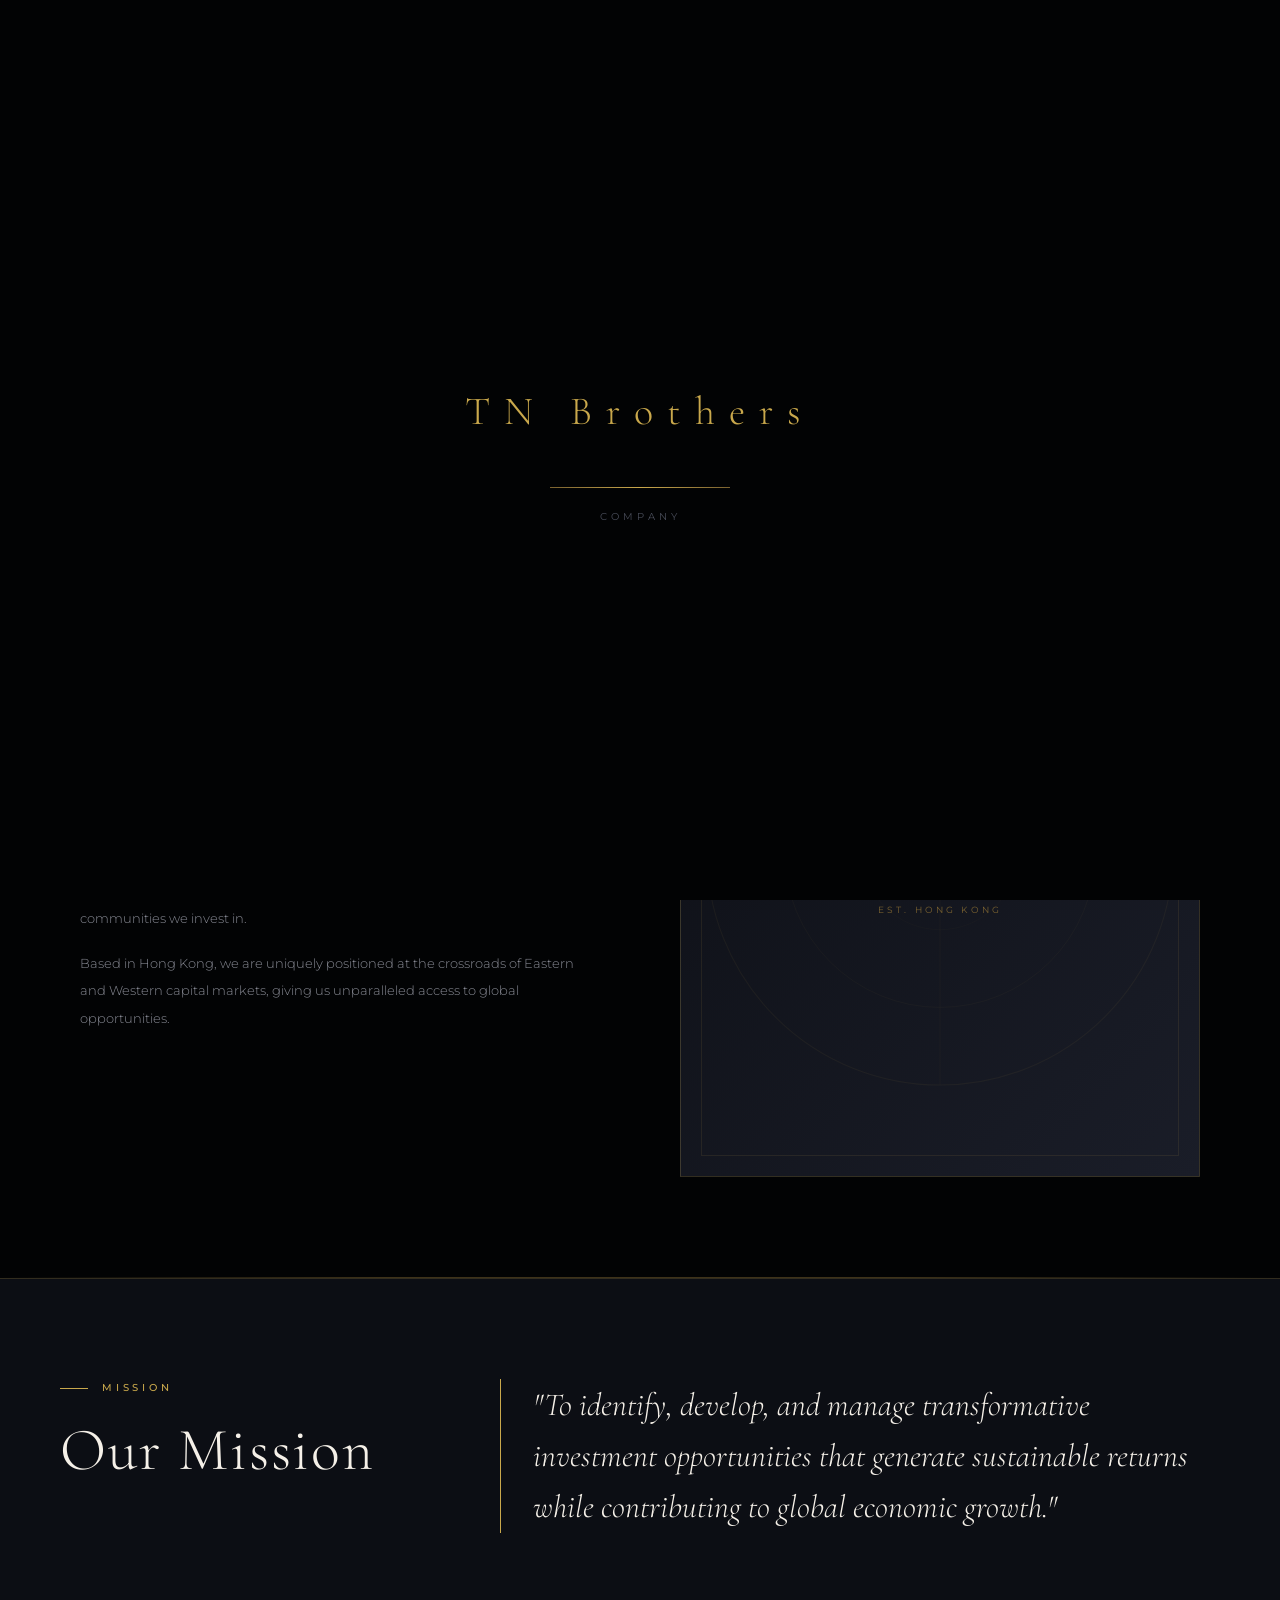
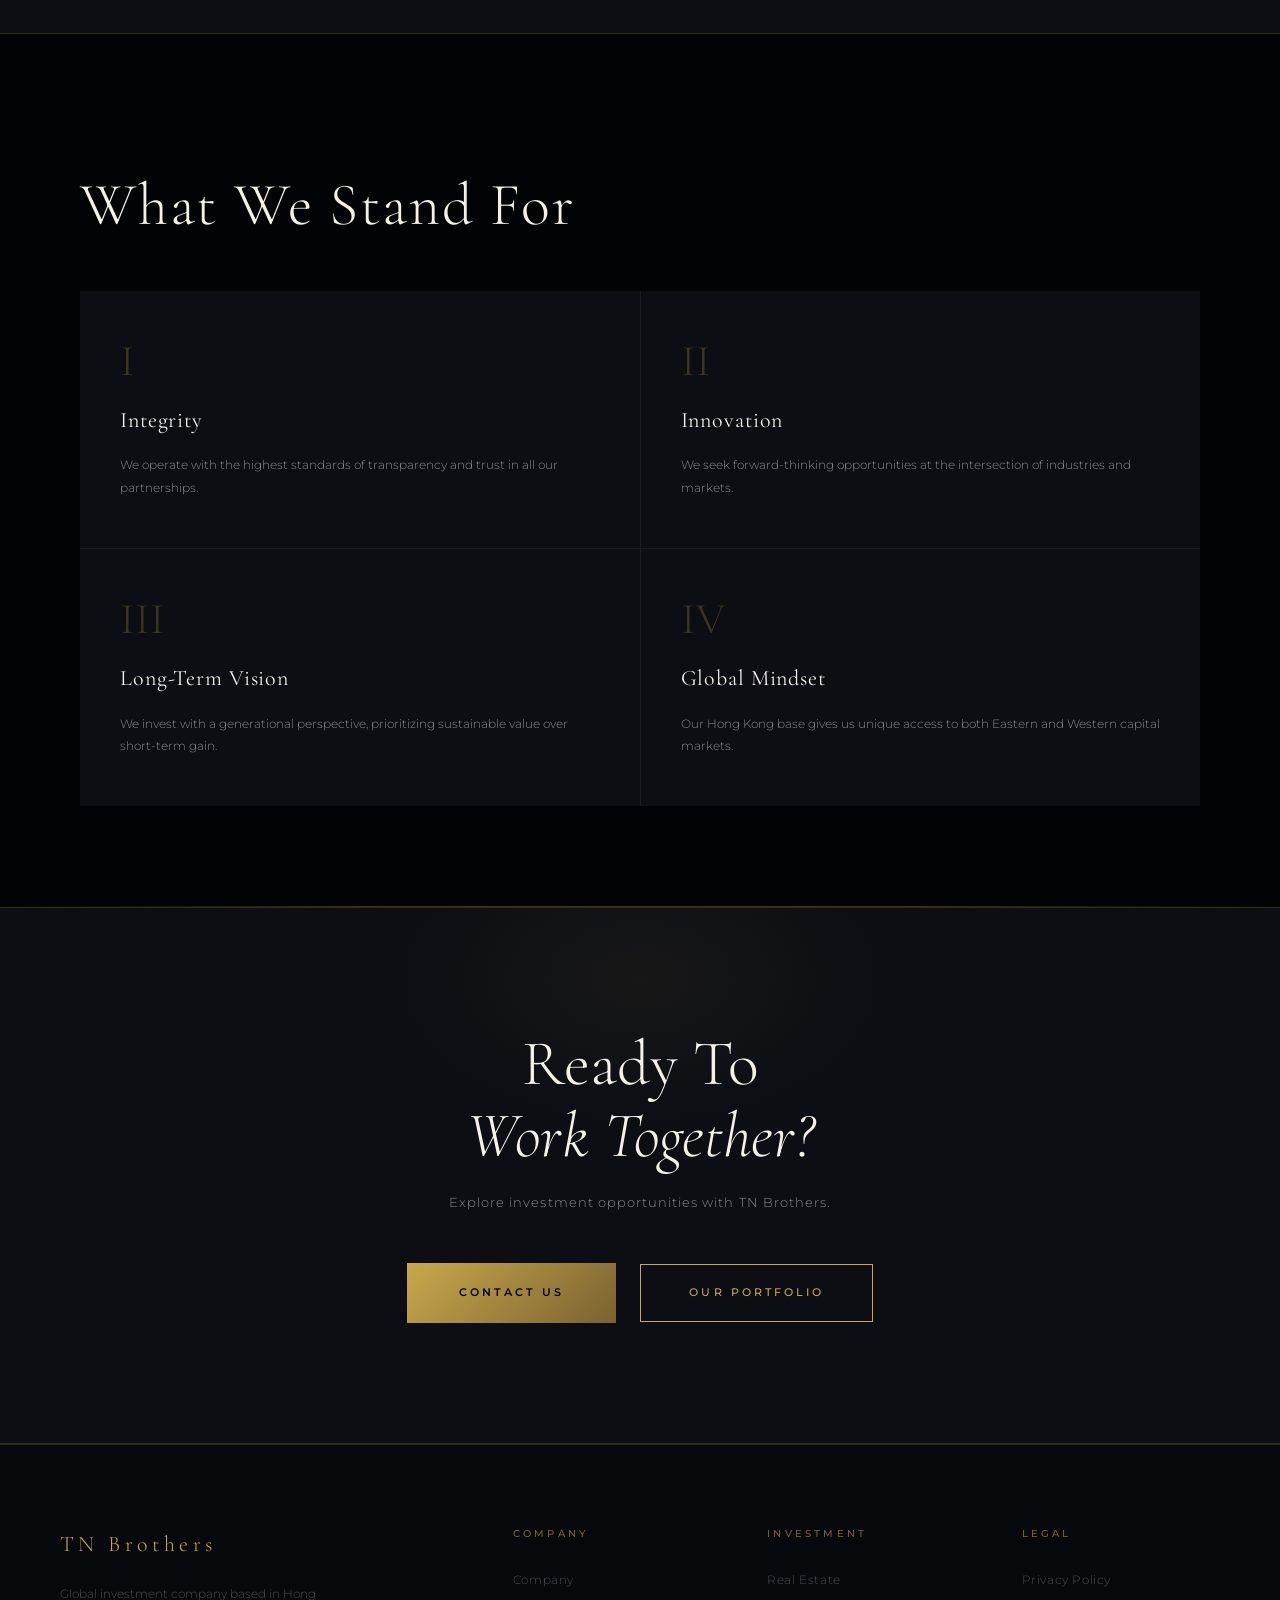
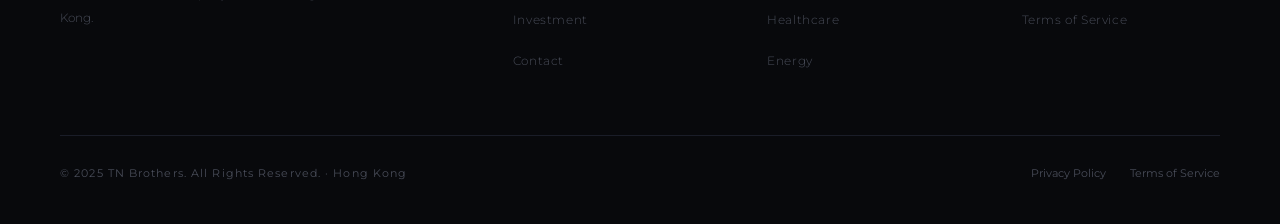
==== company.html @ 31b8f92a "Add files via upload" ====
<!-- ============================================================
     このファイルは company.html です
     /home/claude/tn-v2/company.html として保存してください
============================================================ -->
<!DOCTYPE html>
<html lang="en">
<head>
  <meta charset="UTF-8">
  <meta name="viewport" content="width=device-width, initial-scale=1.0">
  <meta name="description" content="TN Brothers Company - Global Investment Company based in Hong Kong. Our vision, mission and core values.">
  <title>Company | TN Brothers</title>
  <link rel="stylesheet" href="style.css">
  <link rel="icon" type="image/svg+xml" href="data:image/svg+xml,<svg xmlns='http://www.w3.org/2000/svg' viewBox='0 0 32 32'><rect width='32' height='32' fill='%23020304'/><text y='24' x='3' font-size='22' fill='%23c9a84c' font-family='serif'>T</text></svg>">
</head>
<body>

  <div id="loading">
    <div class="loading-logo">TN Brothers</div>
    <div class="loading-bar-wrap"><div class="loading-bar"></div></div>
    <div class="loading-text">Company</div>
  </div>

  <nav class="mobile-menu">
    <ul class="mobile-menu-links">
      <li><a href="index.html">Home</a></li>
      <li><a href="company.html">Company</a></li>
      <li><a href="investment.html">Investment</a></li>
      <li><a href="contact.html">Contact</a></li>
    </ul>
  </nav>

  <header id="navbar">
    <a href="index.html" class="nav-logo">
      <svg class="nav-logo-mark" viewBox="0 0 40 40" fill="none">
        <rect x="0.5" y="0.5" width="39" height="39" stroke="#c9a84c" stroke-width="0.5" opacity="0.35"/>
        <line x1="7" y1="8" x2="7" y2="32" stroke="#c9a84c" stroke-width="1.5" stroke-linecap="round"/>
        <line x1="7" y1="8" x2="21" y2="8" stroke="#c9a84c" stroke-width="1.5" stroke-linecap="round"/>
        <line x1="7" y1="20" x2="16" y2="20" stroke="#c9a84c" stroke-width="0.9" opacity="0.6"/>
        <line x1="26" y1="8" x2="26" y2="32" stroke="#c9a84c" stroke-width="1.5" stroke-linecap="round"/>
        <line x1="33" y1="8" x2="33" y2="32" stroke="#c9a84c" stroke-width="1.5" stroke-linecap="round"/>
        <line x1="26" y1="8" x2="33" y2="32" stroke="#c9a84c" stroke-width="0.9" opacity="0.7"/>
      </svg>
      <span class="nav-logo-text">TN <span>Brothers</span></span>
    </a>
    <ul class="nav-links">
      <li><a href="company.html" class="active">Company</a></li>
      <li><a href="investment.html">Investment</a></li>
      <li><a href="contact.html">Contact</a></li>
    </ul>
    <button class="hamburger" aria-label="Toggle Menu">
      <span></span><span></span><span></span>
    </button>
  </header>

  <!-- ページヘッダー -->
  <div class="page-header">
    <div class="section-label fade-in">Our Company</div>
    <h1 class="page-header-title fade-in" style="transition-delay:0.1s;">Company</h1>
  </div>

  <!-- ビジョン -->
  <section style="padding:100px 60px; max-width:var(--max-width); margin:0 auto;">
    <div class="about-grid">
      <div>
        <div class="section-label fade-in">Our Vision</div>
        <h2 class="section-title fade-in" style="transition-delay:0.1s;">
          Building Value<br><em>For Generations</em>
        </h2>
        <p class="about-text fade-in" style="transition-delay:0.15s;">
          TN Brothers was founded on the belief that strategic, long-term investment
          creates lasting value — not only for our stakeholders, but for the industries
          and communities we invest in.
        </p>
        <p class="about-text fade-in" style="transition-delay:0.2s;">
          Based in Hong Kong, we are uniquely positioned at the crossroads of Eastern
          and Western capital markets, giving us unparalleled access to global opportunities.
        </p>
      </div>
      <div class="about-visual fade-in-right" style="transition-delay:0.2s;">
        <div class="about-visual-box">
          <svg style="position:absolute;inset:0;width:100%;height:100%;opacity:0.06;" viewBox="0 0 400 500" fill="none">
            <circle cx="200" cy="250" r="180" stroke="#c9a84c" stroke-width="0.8"/>
            <circle cx="200" cy="250" r="120" stroke="#c9a84c" stroke-width="0.5"/>
            <circle cx="200" cy="250" r="60"  stroke="#c9a84c" stroke-width="0.3"/>
            <line x1="20"  y1="250" x2="380" y2="250" stroke="#c9a84c" stroke-width="0.5"/>
            <line x1="200" y1="70"  x2="200" y2="430" stroke="#c9a84c" stroke-width="0.5"/>
          </svg>
          <div class="about-visual-inner">
            <span class="about-visual-logo">TN</span>
            <span class="about-visual-sub">Est. Hong Kong</span>
          </div>
        </div>
      </div>
    </div>
  </section>

  <div class="divider"></div>

  <!-- ミッション -->
  <section style="background:var(--color-black-card);border-top:var(--border-gold);border-bottom:var(--border-gold);padding:100px 60px;">
    <div style="max-width:var(--max-width);margin:0 auto;display:grid;grid-template-columns:1fr 2fr;gap:80px;align-items:start;">
      <div>
        <div class="section-label fade-in">Mission</div>
        <h2 class="section-title fade-in" style="transition-delay:0.1s;">Our Mission</h2>
      </div>
      <div class="fade-in-right" style="transition-delay:0.2s;">
        <p style="font-family:var(--font-display);font-size:clamp(20px,2.5vw,32px);font-weight:300;font-style:italic;line-height:1.6;color:var(--color-white);border-left:1px solid var(--color-gold);padding-left:32px;">
          "To identify, develop, and manage transformative investment opportunities
          that generate sustainable returns while contributing to global economic growth."
        </p>
      </div>
    </div>
  </section>

  <!-- コアバリュー -->
  <section style="padding:100px 60px;max-width:var(--max-width);margin:0 auto;">
    <div class="section-label fade-in">Core Values</div>
    <h2 class="section-title fade-in" style="transition-delay:0.1s;">What We Stand For</h2>

    <div class="fields-grid fade-in" style="transition-delay:0.2s;margin-top:52px;grid-template-columns:repeat(2,1fr);">

      <article class="field-card">
        <div style="font-family:var(--font-display);font-size:44px;font-weight:300;color:var(--color-gold);opacity:0.25;line-height:1;margin-bottom:18px;">I</div>
        <h3 class="field-title">Integrity</h3>
        <p class="field-desc">We operate with the highest standards of transparency and trust in all our partnerships.</p>
      </article>

      <article class="field-card">
        <div style="font-family:var(--font-display);font-size:44px;font-weight:300;color:var(--color-gold);opacity:0.25;line-height:1;margin-bottom:18px;">II</div>
        <h3 class="field-title">Innovation</h3>
        <p class="field-desc">We seek forward-thinking opportunities at the intersection of industries and markets.</p>
      </article>

      <article class="field-card">
        <div style="font-family:var(--font-display);font-size:44px;font-weight:300;color:var(--color-gold);opacity:0.25;line-height:1;margin-bottom:18px;">III</div>
        <h3 class="field-title">Long-Term Vision</h3>
        <p class="field-desc">We invest with a generational perspective, prioritizing sustainable value over short-term gain.</p>
      </article>

      <article class="field-card">
        <div style="font-family:var(--font-display);font-size:44px;font-weight:300;color:var(--color-gold);opacity:0.25;line-height:1;margin-bottom:18px;">IV</div>
        <h3 class="field-title">Global Mindset</h3>
        <p class="field-desc">Our Hong Kong base gives us unique access to both Eastern and Western capital markets.</p>
      </article>

    </div>
  </section>

  <div class="divider"></div>

  <!-- CTA -->
  <section class="cta-section">
    <div class="section-wrap" style="text-align:center;">
      <h2 class="cta-title fade-in">Ready To<br><em>Work Together?</em></h2>
      <p class="cta-sub fade-in" style="transition-delay:0.1s;">Explore investment opportunities with TN Brothers.</p>
      <div class="fade-in" style="transition-delay:0.2s;">
        <a href="contact.html" class="btn-gold"><span>Contact Us</span></a>
        <a href="investment.html" class="btn-outline"><span>Our Portfolio</span></a>
      </div>
    </div>
  </section>

  <!-- フッター -->
  <footer>
    <div class="footer-inner">
      <div class="footer-top">
        <div class="footer-brand">
          <a href="index.html" class="footer-brand-logo">TN Brothers</a>
          <p class="footer-brand-text">Global investment company based in Hong Kong.</p>
        </div>
        <div class="footer-col">
          <h4>Company</h4>
          <ul>
            <li><a href="company.html">Company</a></li>
            <li><a href="investment.html">Investment</a></li>
            <li><a href="contact.html">Contact</a></li>
          </ul>
        </div>
        <div class="footer-col">
          <h4>Investment</h4>
          <ul>
            <li><a href="investment.html">Real Estate</a></li>
            <li><a href="investment.html">Healthcare</a></li>
            <li><a href="investment.html">Energy</a></li>
          </ul>
        </div>
        <div class="footer-col">
          <h4>Legal</h4>
          <ul>
            <li><a href="#">Privacy Policy</a></li>
            <li><a href="#">Terms of Service</a></li>
          </ul>
        </div>
      </div>
      <div class="footer-bottom">
        <p class="footer-copy">© 2025 TN Brothers. All Rights Reserved. · Hong Kong</p>
        <div class="footer-legal">
          <a href="#">Privacy Policy</a>
          <a href="#">Terms of Service</a>
        </div>
      </div>
    </div>
  </footer>

  <script src="script.js"></script>
</body>
</html>
---- style.css ----
/* ============================================================
   TN BROTHERS - style.css
   黒ベース × ゴールドアクセント 超高級投資会社サイト
   ============================================================ */

/* ── Google Fonts 読み込み ── */
@import url('https://fonts.googleapis.com/css2?family=Cormorant+Garamond:ital,wght@0,300;0,400;0,600;1,300;1,400&family=Montserrat:wght@200;300;400;500;600&family=Noto+Serif+JP:wght@300;400;700&display=swap');

/* ============================================================
   CSS変数（色・フォント・余白を一括管理）
   ここを変更するだけで全体のデザインが変わります
   ============================================================ */
:root {
  /* ── 背景色 ── */
  --color-black:        #020304;      /* 最も深い黒 */
  --color-black-soft:   #08090c;      /* 少し明るい黒 */
  --color-black-card:   #0c0e14;      /* カード背景 */
  --color-black-border: #1a1d28;      /* ボーダー色 */

  /* ── ゴールド ── */
  --color-gold:         #c9a84c;      /* メインゴールド */
  --color-gold-light:   #e8c97a;      /* 明るいゴールド */
  --color-gold-bright:  #f5e09a;      /* 最も明るいゴールド */
  --color-gold-dim:     #7a6230;      /* 暗いゴールド */

  /* ── テキスト ── */
  --color-white:        #f5f0e8;      /* メインテキスト */
  --color-white-soft:   #c8c2b8;      /* サブテキスト */
  --color-silver:       #888a94;      /* 薄いテキスト */
  --color-silver-dim:   #484c58;      /* 最も薄いテキスト */

  /* ── フォント ── */
  --font-display: 'Cormorant Garamond', 'Noto Serif JP', serif;   /* 見出し用 */
  --font-body:    'Montserrat', 'Noto Serif JP', sans-serif;       /* 本文用 */

  /* ── 共通 ── */
  --max-width:    1240px;             /* コンテンツ最大幅 */
  --border-gold:  1px solid rgba(201, 168, 76, 0.2);
  --shadow-card:  0 20px 60px rgba(0, 0, 0, 0.6);
  --transition:   0.4s cubic-bezier(0.25, 0.46, 0.45, 0.94);
  --radius:       2px;
}

/* ============================================================
   リセット・ベース
   ============================================================ */
*,
*::before,
*::after {
  box-sizing: border-box;
  margin: 0;
  padding: 0;
}

html {
  font-size: 16px;
  scroll-behavior: smooth;
}

body {
  font-family: var(--font-body);
  background-color: var(--color-black);
  color: var(--color-white-soft);
  line-height: 1.8;
  overflow-x: hidden;
}

/* スクロールバー */
::-webkit-scrollbar {
  width: 4px;
}
::-webkit-scrollbar-track {
  background: var(--color-black);
}
::-webkit-scrollbar-thumb {
  background: var(--color-gold-dim);
  border-radius: 2px;
}

/* テキスト選択色 */
::selection {
  background: rgba(201, 168, 76, 0.25);
  color: var(--color-white);
}

/* リンクのデフォルトスタイル除去 */
a {
  text-decoration: none;
  color: inherit;
}

/* 画像 */
img {
  max-width: 100%;
  display: block;
}

/* ============================================================
   ローディング画面
   ============================================================ */
#loading {
  position: fixed;
  inset: 0;
  background: var(--color-black);
  z-index: 9999;
  display: flex;
  flex-direction: column;
  align-items: center;
  justify-content: center;
  transition: opacity 0.8s ease, visibility 0.8s ease;
}

/* ローディング完了時にクラスで非表示 */
#loading.hidden {
  opacity: 0;
  visibility: hidden;
  pointer-events: none;
}

.loading-logo {
  font-family: var(--font-display);
  font-size: 40px;
  font-weight: 300;
  letter-spacing: 0.35em;
  color: var(--color-gold);
  margin-bottom: 40px;
  opacity: 0;
  animation: fadeInUp 0.8s ease 0.3s forwards;
}

.loading-bar-wrap {
  width: 180px;
  height: 1px;
  background: var(--color-black-border);
  overflow: hidden;
}

.loading-bar {
  height: 100%;
  width: 0;
  background: linear-gradient(90deg, var(--color-gold-dim), var(--color-gold), var(--color-gold-dim));
  animation: loadBar 2s ease forwards;
}

.loading-text {
  font-size: 10px;
  letter-spacing: 0.4em;
  color: var(--color-silver-dim);
  text-transform: uppercase;
  margin-top: 20px;
  opacity: 0;
  animation: fadeInUp 0.8s ease 0.5s forwards;
}

@keyframes loadBar {
  0%   { width: 0%; }
  100% { width: 100%; }
}

/* ============================================================
   ナビゲーション
   ============================================================ */
#navbar {
  position: fixed;
  top: 0;
  left: 0;
  right: 0;
  z-index: 1000;
  padding: 28px 60px;
  display: flex;
  align-items: center;
  justify-content: space-between;
  transition: all 0.5s ease;
}

/* スクロール後の背景 */
#navbar.scrolled {
  background: rgba(2, 3, 4, 0.96);
  backdrop-filter: blur(20px);
  -webkit-backdrop-filter: blur(20px);
  padding: 18px 60px;
  border-bottom: var(--border-gold);
}

/* ロゴ */
.nav-logo {
  display: flex;
  align-items: center;
  gap: 12px;
  text-decoration: none;
}

.nav-logo-text {
  font-family: var(--font-display);
  font-size: 20px;
  font-weight: 600;
  letter-spacing: 0.18em;
  color: var(--color-white);
}

.nav-logo-text span {
  color: var(--color-gold);
}

/* SVGロゴマーク */
.nav-logo-mark {
  width: 40px;
  height: 40px;
  flex-shrink: 0;
}

/* ナビリンク一覧 */
.nav-links {
  display: flex;
  list-style: none;
  gap: 44px;
  align-items: center;
}

.nav-links a {
  font-size: 11px;
  font-weight: 400;
  letter-spacing: 0.22em;
  text-transform: uppercase;
  color: var(--color-silver);
  position: relative;
  transition: color var(--transition);
}

/* ホバー下線 */
.nav-links a::after {
  content: '';
  position: absolute;
  bottom: -4px;
  left: 0;
  width: 0;
  height: 1px;
  background: var(--color-gold);
  transition: width var(--transition);
}

.nav-links a:hover {
  color: var(--color-gold);
}

.nav-links a:hover::after,
.nav-links a.active::after {
  width: 100%;
}

.nav-links a.active {
  color: var(--color-gold);
}

/* ハンバーガーメニュー（モバイル用） */
.hamburger {
  display: none;
  flex-direction: column;
  gap: 5px;
  background: none;
  border: none;
  cursor: pointer;
  padding: 4px;
}

.hamburger span {
  display: block;
  width: 24px;
  height: 1px;
  background: var(--color-white-soft);
  transition: all 0.3s ease;
}

/* ============================================================
   モバイルメニュー
   ============================================================ */
.mobile-menu {
  position: fixed;
  inset: 0;
  background: rgba(2, 3, 4, 0.98);
  backdrop-filter: blur(20px);
  z-index: 990;
  display: flex;
  flex-direction: column;
  align-items: center;
  justify-content: center;
  opacity: 0;
  visibility: hidden;
  transition: all 0.4s ease;
}

.mobile-menu.open {
  opacity: 1;
  visibility: visible;
}

.mobile-menu-links {
  list-style: none;
  display: flex;
  flex-direction: column;
  align-items: center;
  gap: 36px;
}

.mobile-menu-links a {
  font-family: var(--font-display);
  font-size: 36px;
  font-weight: 300;
  letter-spacing: 0.08em;
  color: var(--color-white-soft);
  transition: color 0.3s ease;
}

.mobile-menu-links a:hover {
  color: var(--color-gold);
}

/* ============================================================
   ヒーローセクション
   ============================================================ */
.hero {
  position: relative;
  min-height: 100vh;
  display: flex;
  align-items: center;
  justify-content: center;
  overflow: hidden;
  text-align: center;
}

/* グラデーション背景 */
.hero-bg {
  position: absolute;
  inset: 0;
  background:
    radial-gradient(ellipse 80% 60% at 55% 40%, rgba(201, 168, 76, 0.05), transparent 60%),
    linear-gradient(160deg, #020810 0%, #040c18 50%, #020308 100%);
  z-index: 0;
}

/* グリッドライン演出 */
.hero-grid {
  position: absolute;
  inset: 0;
  background-image:
    linear-gradient(rgba(201, 168, 76, 0.04) 1px, transparent 1px),
    linear-gradient(90deg, rgba(201, 168, 76, 0.04) 1px, transparent 1px);
  background-size: 80px 80px;
  mask-image: radial-gradient(ellipse 70% 70% at 50% 40%, black 30%, transparent 100%);
  -webkit-mask-image: radial-gradient(ellipse 70% 70% at 50% 40%, black 30%, transparent 100%);
  z-index: 1;
}

/* 下部フェード */
.hero-overlay {
  position: absolute;
  inset: 0;
  background: linear-gradient(
    180deg,
    transparent 0%,
    transparent 50%,
    rgba(2, 3, 4, 0.7) 80%,
    var(--color-black) 100%
  );
  z-index: 2;
}

/* コンテンツ */
.hero-content {
  position: relative;
  z-index: 3;
  max-width: 860px;
  padding: 0 32px;
}

/* ラベル */
.hero-label {
  display: inline-flex;
  align-items: center;
  gap: 14px;
  font-size: 10px;
  font-weight: 400;
  letter-spacing: 0.4em;
  text-transform: uppercase;
  color: var(--color-gold);
  margin-bottom: 32px;
  opacity: 0;
  animation: fadeInUp 1s ease 2.4s forwards;
}

.hero-label::before,
.hero-label::after {
  content: '';
  width: 36px;
  height: 1px;
  background: var(--color-gold-dim);
}

/* メインタイトル */
.hero-title {
  font-family: var(--font-display);
  font-size: clamp(44px, 8vw, 90px);
  font-weight: 300;
  line-height: 1.08;
  letter-spacing: 0.04em;
  color: var(--color-white);
  margin-bottom: 28px;
  opacity: 0;
  animation: fadeInUp 1.2s ease 2.6s forwards;
}

.hero-title em {
  font-style: italic;
  color: var(--color-gold-light);
  display: block;
}

/* サブタイトル */
.hero-sub {
  font-size: 12px;
  font-weight: 300;
  letter-spacing: 0.28em;
  text-transform: uppercase;
  color: var(--color-silver);
  margin-bottom: 52px;
  opacity: 0;
  animation: fadeInUp 1s ease 2.9s forwards;
}

/* CTAボタン（アウトライン） */
.hero-cta {
  display: inline-flex;
  align-items: center;
  gap: 16px;
  padding: 18px 44px;
  border: 1px solid var(--color-gold);
  color: var(--color-gold);
  font-family: var(--font-body);
  font-size: 11px;
  font-weight: 500;
  letter-spacing: 0.25em;
  text-transform: uppercase;
  text-decoration: none;
  position: relative;
  overflow: hidden;
  transition: color 0.4s ease;
  opacity: 0;
  animation: fadeInUp 1s ease 3.1s forwards;
}

.hero-cta::before {
  content: '';
  position: absolute;
  inset: 0;
  background: var(--color-gold);
  transform: translateX(-101%);
  transition: transform 0.4s ease;
  z-index: -1;
}

.hero-cta:hover {
  color: var(--color-black);
}

.hero-cta:hover::before {
  transform: translateX(0);
}

/* 矢印 */
.arrow-right {
  display: inline-block;
  width: 22px;
  height: 1px;
  background: currentColor;
  position: relative;
  transition: width 0.3s ease;
}

.arrow-right::after {
  content: '';
  position: absolute;
  right: 0;
  top: -4px;
  width: 8px;
  height: 8px;
  border-right: 1px solid currentColor;
  border-top: 1px solid currentColor;
  transform: rotate(45deg);
}

.hero-cta:hover .arrow-right {
  width: 32px;
}

/* スクロールインジケーター */
.hero-scroll {
  position: absolute;
  bottom: 44px;
  left: 50%;
  transform: translateX(-50%);
  z-index: 3;
  display: flex;
  flex-direction: column;
  align-items: center;
  gap: 10px;
  opacity: 0;
  animation: fadeInUp 1s ease 3.4s forwards;
}

.hero-scroll-text {
  font-size: 9px;
  letter-spacing: 0.35em;
  text-transform: uppercase;
  color: var(--color-silver-dim);
}

.hero-scroll-line {
  width: 1px;
  height: 52px;
  background: linear-gradient(180deg, var(--color-gold-dim), transparent);
  animation: scrollPulse 2.2s ease-in-out infinite;
}

@keyframes scrollPulse {
  0%, 100% { opacity: 0.3; transform: scaleY(1); }
  50%       { opacity: 1;   transform: scaleY(1.1); }
}

/* ============================================================
   共通：フェードインアニメーション
   ============================================================ */
@keyframes fadeInUp {
  from {
    opacity: 0;
    transform: translateY(28px);
  }
  to {
    opacity: 1;
    transform: translateY(0);
  }
}

/* スクロールで発火 */
.fade-in {
  opacity: 0;
  transform: translateY(36px);
  transition: opacity 0.9s ease, transform 0.9s ease;
}

.fade-in.visible {
  opacity: 1;
  transform: translateY(0);
}

.fade-in-left {
  opacity: 0;
  transform: translateX(-36px);
  transition: opacity 0.9s ease, transform 0.9s ease;
}

.fade-in-left.visible {
  opacity: 1;
  transform: translateX(0);
}

.fade-in-right {
  opacity: 0;
  transform: translateX(36px);
  transition: opacity 0.9s ease, transform 0.9s ease;
}

.fade-in-right.visible {
  opacity: 1;
  transform: translateX(0);
}

/* ============================================================
   共通：セクションレイアウト
   ============================================================ */
.section-wrap {
  max-width: var(--max-width);
  margin: 0 auto;
  padding: 120px 60px;
}

/* セクションラベル（小文字の上部ラベル） */
.section-label {
  display: flex;
  align-items: center;
  gap: 14px;
  font-size: 10px;
  font-weight: 500;
  letter-spacing: 0.38em;
  text-transform: uppercase;
  color: var(--color-gold);
  margin-bottom: 20px;
}

.section-label::before {
  content: '';
  width: 28px;
  height: 1px;
  background: var(--color-gold);
  flex-shrink: 0;
}

/* セクションタイトル */
.section-title {
  font-family: var(--font-display);
  font-size: clamp(34px, 5vw, 60px);
  font-weight: 300;
  line-height: 1.12;
  color: var(--color-white);
  margin-bottom: 24px;
  letter-spacing: 0.03em;
}

.section-title em {
  font-style: italic;
  color: var(--color-gold-light);
}

/* セクションリード文 */
.section-lead {
  font-size: 13px;
  font-weight: 300;
  color: var(--color-silver);
  line-height: 2;
  max-width: 540px;
}

/* 区切り線 */
.divider {
  width: 100%;
  height: 1px;
  background: linear-gradient(90deg, transparent, var(--color-gold-dim) 30%, var(--color-gold-dim) 70%, transparent);
  opacity: 0.5;
}

/* ============================================================
   会社紹介セクション
   ============================================================ */
.about-section {
  background: var(--color-black-card);
  border-top: var(--border-gold);
  border-bottom: var(--border-gold);
}

.about-grid {
  display: grid;
  grid-template-columns: 1fr 1fr;
  gap: 80px;
  align-items: center;
}

.about-quote {
  font-family: var(--font-display);
  font-size: clamp(20px, 2.5vw, 30px);
  font-weight: 300;
  font-style: italic;
  line-height: 1.55;
  color: var(--color-white);
  border-left: 1px solid var(--color-gold);
  padding-left: 28px;
  margin-bottom: 36px;
}

.about-text {
  font-size: 13px;
  font-weight: 300;
  color: var(--color-silver);
  line-height: 2.1;
  margin-bottom: 18px;
}

/* 会社データ表 */
.about-data {
  display: grid;
  grid-template-columns: 1fr 1fr;
  gap: 1px;
  background: var(--color-black-border);
  margin-top: 44px;
  border: 1px solid var(--color-black-border);
}

.about-data-item {
  background: var(--color-black-card);
  padding: 24px 28px;
}

.about-data-label {
  font-size: 9px;
  letter-spacing: 0.3em;
  text-transform: uppercase;
  color: var(--color-gold-dim);
  margin-bottom: 8px;
}

.about-data-value {
  font-family: var(--font-display);
  font-size: 18px;
  font-weight: 400;
  color: var(--color-white);
  letter-spacing: 0.06em;
}

/* 右側ビジュアル */
.about-visual {
  position: relative;
}

.about-visual-box {
  aspect-ratio: 4/5;
  background: linear-gradient(135deg, var(--color-black-card), var(--color-black-border));
  border: var(--border-gold);
  display: flex;
  align-items: center;
  justify-content: center;
  position: relative;
  overflow: hidden;
}

/* 装飾的なコーナー */
.about-visual-box::before {
  content: '';
  position: absolute;
  top: 20px;
  left: 20px;
  right: 20px;
  bottom: 20px;
  border: 1px solid rgba(201, 168, 76, 0.1);
}

.about-visual-inner {
  text-align: center;
  z-index: 1;
}

.about-visual-logo {
  font-family: var(--font-display);
  font-size: 56px;
  font-weight: 300;
  color: var(--color-gold);
  opacity: 0.2;
  letter-spacing: 0.1em;
  display: block;
  margin-bottom: 12px;
}

.about-visual-sub {
  font-size: 9px;
  letter-spacing: 0.35em;
  color: var(--color-gold-dim);
  text-transform: uppercase;
}

/* ============================================================
   投資分野セクション
   ============================================================ */
.fields-grid {
  display: grid;
  grid-template-columns: repeat(3, 1fr);
  gap: 1px;
  background: var(--color-black-border);
  margin-top: 60px;
}

/* 投資カード */
.field-card {
  background: var(--color-black-card);
  padding: 48px 40px;
  position: relative;
  overflow: hidden;
  transition: background var(--transition);
}

/* ホバー時の上部ライン */
.field-card::before {
  content: '';
  position: absolute;
  top: 0;
  left: 0;
  right: 0;
  height: 1px;
  background: linear-gradient(90deg, transparent, var(--color-gold), transparent);
  opacity: 0;
  transition: opacity var(--transition);
}

.field-card:hover {
  background: var(--color-black-soft);
}

.field-card:hover::before {
  opacity: 1;
}

/* 番号 */
.field-number {
  font-size: 10px;
  letter-spacing: 0.25em;
  color: var(--color-gold-dim);
  font-family: 'Montserrat', sans-serif;
  margin-bottom: 28px;
  display: block;
}

/* アイコン */
.field-icon {
  width: 44px;
  height: 44px;
  margin-bottom: 22px;
  opacity: 0.65;
  transition: opacity var(--transition);
}

.field-card:hover .field-icon {
  opacity: 1;
}

/* タイトル */
.field-title {
  font-family: var(--font-display);
  font-size: 22px;
  font-weight: 400;
  color: var(--color-white);
  margin-bottom: 14px;
  letter-spacing: 0.04em;
}

/* 説明文 */
.field-desc {
  font-size: 12px;
  font-weight: 300;
  color: var(--color-silver);
  line-height: 1.9;
}

/* もっと見るリンク */
.field-link {
  display: inline-flex;
  align-items: center;
  gap: 10px;
  margin-top: 24px;
  font-size: 10px;
  letter-spacing: 0.22em;
  text-transform: uppercase;
  color: var(--color-gold-dim);
  transition: color var(--transition), gap var(--transition);
}

.field-card:hover .field-link {
  color: var(--color-gold);
  gap: 16px;
}

/* ============================================================
   CTAセクション
   ============================================================ */
.cta-section {
  background: var(--color-black-card);
  border-top: var(--border-gold);
  border-bottom: var(--border-gold);
  text-align: center;
  position: relative;
  overflow: hidden;
}

/* 背景グロー */
.cta-section::before {
  content: '';
  position: absolute;
  top: -80px;
  left: 50%;
  transform: translateX(-50%);
  width: 500px;
  height: 300px;
  background: radial-gradient(ellipse, rgba(201, 168, 76, 0.06), transparent 70%);
  pointer-events: none;
}

.cta-title {
  font-family: var(--font-display);
  font-size: clamp(34px, 5vw, 64px);
  font-weight: 300;
  line-height: 1.12;
  color: var(--color-white);
  margin-bottom: 20px;
}

.cta-sub {
  font-size: 13px;
  font-weight: 300;
  color: var(--color-silver);
  margin-bottom: 48px;
  letter-spacing: 0.08em;
}

/* ゴールドボタン */
.btn-gold {
  display: inline-flex;
  align-items: center;
  gap: 14px;
  padding: 20px 52px;
  background: linear-gradient(135deg, var(--color-gold), var(--color-gold-dim));
  color: var(--color-black);
  font-family: var(--font-body);
  font-size: 11px;
  font-weight: 600;
  letter-spacing: 0.28em;
  text-transform: uppercase;
  text-decoration: none;
  transition: all var(--transition);
  position: relative;
  overflow: hidden;
}

.btn-gold::before {
  content: '';
  position: absolute;
  inset: 0;
  background: linear-gradient(135deg, var(--color-gold-bright), var(--color-gold));
  opacity: 0;
  transition: opacity var(--transition);
}

.btn-gold:hover::before {
  opacity: 1;
}

.btn-gold span {
  position: relative;
  z-index: 1;
}

/* アウトラインボタン */
.btn-outline {
  display: inline-flex;
  align-items: center;
  gap: 14px;
  padding: 18px 48px;
  border: 1px solid var(--color-gold);
  color: var(--color-gold);
  font-family: var(--font-body);
  font-size: 11px;
  font-weight: 500;
  letter-spacing: 0.28em;
  text-transform: uppercase;
  text-decoration: none;
  margin-left: 20px;
  position: relative;
  overflow: hidden;
  transition: color var(--transition);
}

.btn-outline::before {
  content: '';
  position: absolute;
  inset: 0;
  background: var(--color-gold);
  transform: translateX(-101%);
  transition: transform var(--transition);
  z-index: -1;
}

.btn-outline:hover {
  color: var(--color-black);
}

.btn-outline:hover::before {
  transform: translateX(0);
}

/* ============================================================
   フッター
   ============================================================ */
footer {
  background: var(--color-black-soft);
  border-top: var(--border-gold);
  padding: 80px 60px 40px;
}

.footer-inner {
  max-width: var(--max-width);
  margin: 0 auto;
}

.footer-top {
  display: grid;
  grid-template-columns: 2fr 1fr 1fr 1fr;
  gap: 56px;
  margin-bottom: 60px;
}

/* ブランド説明 */
.footer-brand-logo {
  font-family: var(--font-display);
  font-size: 22px;
  font-weight: 300;
  letter-spacing: 0.2em;
  color: var(--color-gold);
  display: block;
  margin-bottom: 18px;
}

.footer-brand-text {
  font-size: 12px;
  font-weight: 300;
  color: var(--color-silver-dim);
  line-height: 2;
  max-width: 260px;
}

/* フッターカラムタイトル */
.footer-col h4 {
  font-size: 10px;
  letter-spacing: 0.32em;
  text-transform: uppercase;
  color: var(--color-gold-dim);
  margin-bottom: 22px;
  font-weight: 500;
}

.footer-col ul {
  list-style: none;
  display: flex;
  flex-direction: column;
  gap: 12px;
}

.footer-col a {
  font-size: 12px;
  font-weight: 300;
  color: var(--color-silver-dim);
  letter-spacing: 0.05em;
  transition: color var(--transition);
}

.footer-col a:hover {
  color: var(--color-gold-light);
}

/* フッターボトム */
.footer-bottom {
  border-top: 1px solid var(--color-black-border);
  padding-top: 28px;
  display: flex;
  align-items: center;
  justify-content: space-between;
  flex-wrap: wrap;
  gap: 12px;
}

.footer-copy {
  font-size: 11px;
  color: var(--color-silver-dim);
  letter-spacing: 0.1em;
}

.footer-legal {
  display: flex;
  gap: 24px;
}

.footer-legal a {
  font-size: 11px;
  color: var(--color-silver-dim);
  transition: color var(--transition);
}

.footer-legal a:hover {
  color: var(--color-gold);
}

/* ============================================================
   お問い合わせフォーム
   ============================================================ */
.contact-grid {
  display: grid;
  grid-template-columns: 1fr 1fr;
  gap: 80px;
  align-items: start;
}

.contact-info-title {
  font-family: var(--font-display);
  font-size: 26px;
  font-weight: 300;
  color: var(--color-white);
  margin-bottom: 16px;
}

.contact-info-text {
  font-size: 13px;
  color: var(--color-silver);
  line-height: 2;
  font-weight: 300;
  margin-bottom: 36px;
}

/* 連絡先詳細 */
.contact-detail-list {
  display: flex;
  flex-direction: column;
  gap: 20px;
}

.contact-detail-item {
  display: flex;
  gap: 16px;
  align-items: flex-start;
}

.contact-detail-icon {
  width: 36px;
  height: 36px;
  border: 1px solid var(--color-gold-dim);
  display: flex;
  align-items: center;
  justify-content: center;
  flex-shrink: 0;
  color: var(--color-gold);
  font-size: 14px;
}

.contact-detail-label {
  font-size: 9px;
  letter-spacing: 0.25em;
  text-transform: uppercase;
  color: var(--color-gold-dim);
  margin-bottom: 4px;
}

.contact-detail-value {
  font-size: 13px;
  color: var(--color-silver);
  font-weight: 300;
}

/* フォーム */
.contact-form {
  display: flex;
  flex-direction: column;
}

/* フォームグループ（入力欄ひとつ分） */
.form-group {
  border-bottom: 1px solid var(--color-black-border);
  transition: border-color 0.3s ease;
}

.form-group:first-child {
  border-top: 1px solid var(--color-black-border);
}

.form-group:focus-within {
  border-color: var(--color-gold);
}

.form-label {
  display: block;
  font-size: 9px;
  letter-spacing: 0.32em;
  text-transform: uppercase;
  color: var(--color-gold-dim);
  padding-top: 20px;
  padding-bottom: 4px;
  transition: color 0.3s ease;
}

.form-group:focus-within .form-label {
  color: var(--color-gold);
}

.form-input,
.form-textarea,
.form-select {
  width: 100%;
  background: none;
  border: none;
  outline: none;
  color: var(--color-white);
  font-family: var(--font-body);
  font-size: 14px;
  font-weight: 300;
  padding: 4px 0 18px;
  letter-spacing: 0.04em;
}

.form-input::placeholder,
.form-textarea::placeholder {
  color: var(--color-silver-dim);
}

.form-textarea {
  resize: none;
  height: 110px;
  line-height: 1.8;
}

.form-select {
  appearance: none;
  -webkit-appearance: none;
  color: var(--color-silver-dim);
  cursor: pointer;
}

.form-select option {
  background: var(--color-black-card);
  color: var(--color-white);
}

/* 送信ボタン */
.form-submit {
  margin-top: 44px;
  padding: 18px 52px;
  background: none;
  border: 1px solid var(--color-gold);
  color: var(--color-gold);
  font-family: var(--font-body);
  font-size: 11px;
  font-weight: 500;
  letter-spacing: 0.3em;
  text-transform: uppercase;
  cursor: pointer;
  position: relative;
  overflow: hidden;
  transition: color var(--transition);
  align-self: flex-start;
}

.form-submit::before {
  content: '';
  position: absolute;
  inset: 0;
  background: var(--color-gold);
  transform: translateX(-101%);
  transition: transform var(--transition);
  z-index: -1;
}

.form-submit:hover {
  color: var(--color-black);
}

.form-submit:hover::before {
  transform: translateX(0);
}

/* 送信完了メッセージ */
.form-success {
  display: none;
  text-align: center;
  padding: 48px;
  border: 1px solid rgba(201, 168, 76, 0.3);
  background: var(--color-black-card);
}

.form-success-icon {
  font-size: 48px;
  margin-bottom: 16px;
}

.form-success h3 {
  font-family: var(--font-display);
  font-size: 24px;
  font-weight: 300;
  color: var(--color-gold);
  margin-bottom: 10px;
}

.form-success p {
  font-size: 13px;
  color: var(--color-silver);
  font-weight: 300;
}

/* ============================================================
   サブページ ページヘッダー
   ============================================================ */
.page-header {
  padding: 180px 60px 100px;
  max-width: var(--max-width);
  margin: 0 auto;
  border-bottom: var(--border-gold);
  margin-bottom: 0;
}

.page-header-title {
  font-family: var(--font-display);
  font-size: clamp(56px, 9vw, 108px);
  font-weight: 300;
  letter-spacing: 0.02em;
  color: var(--color-white);
  line-height: 1;
  margin-top: 20px;
}

/* ============================================================
   レスポンシブ（タブレット）
   ============================================================ */
@media (max-width: 1024px) {
  #navbar { padding: 22px 36px; }
  #navbar.scrolled { padding: 15px 36px; }

  .section-wrap { padding: 100px 40px; }

  .about-grid { grid-template-columns: 1fr; gap: 48px; }
  .about-visual { display: none; }

  .fields-grid { grid-template-columns: repeat(2, 1fr); }

  .footer-top { grid-template-columns: 1fr 1fr; gap: 36px; }

  .contact-grid { grid-template-columns: 1fr; gap: 48px; }

  .page-header { padding: 160px 40px 80px; }
}

/* ============================================================
   レスポンシブ（スマートフォン）
   ============================================================ */
@media (max-width: 768px) {
  /* ナビ */
  #navbar { padding: 18px 24px; }
  #navbar.scrolled { padding: 14px 24px; }
  .nav-links { display: none; }
  .hamburger { display: flex; }

  /* ヒーロー */
  .hero-title { font-size: clamp(36px, 11vw, 52px); }
  .hero-cta { padding: 16px 32px; }

  /* セクション */
  .section-wrap { padding: 80px 24px; }

  /* 投資カード */
  .fields-grid { grid-template-columns: 1fr; }

  /* フッター */
  footer { padding: 60px 24px 32px; }
  .footer-top { grid-template-columns: 1fr; gap: 28px; }
  .footer-bottom { flex-direction: column; align-items: flex-start; }

  /* ボタン */
  .btn-outline { margin-left: 0; margin-top: 14px; }
  .cta-buttons { display: flex; flex-direction: column; align-items: center; }

  /* ページヘッダー */
  .page-header { padding: 140px 24px 70px; }

  /* お問い合わせ */
  .contact-grid { gap: 36px; }

  /* ローディング */
  .loading-logo { font-size: 30px; }
}
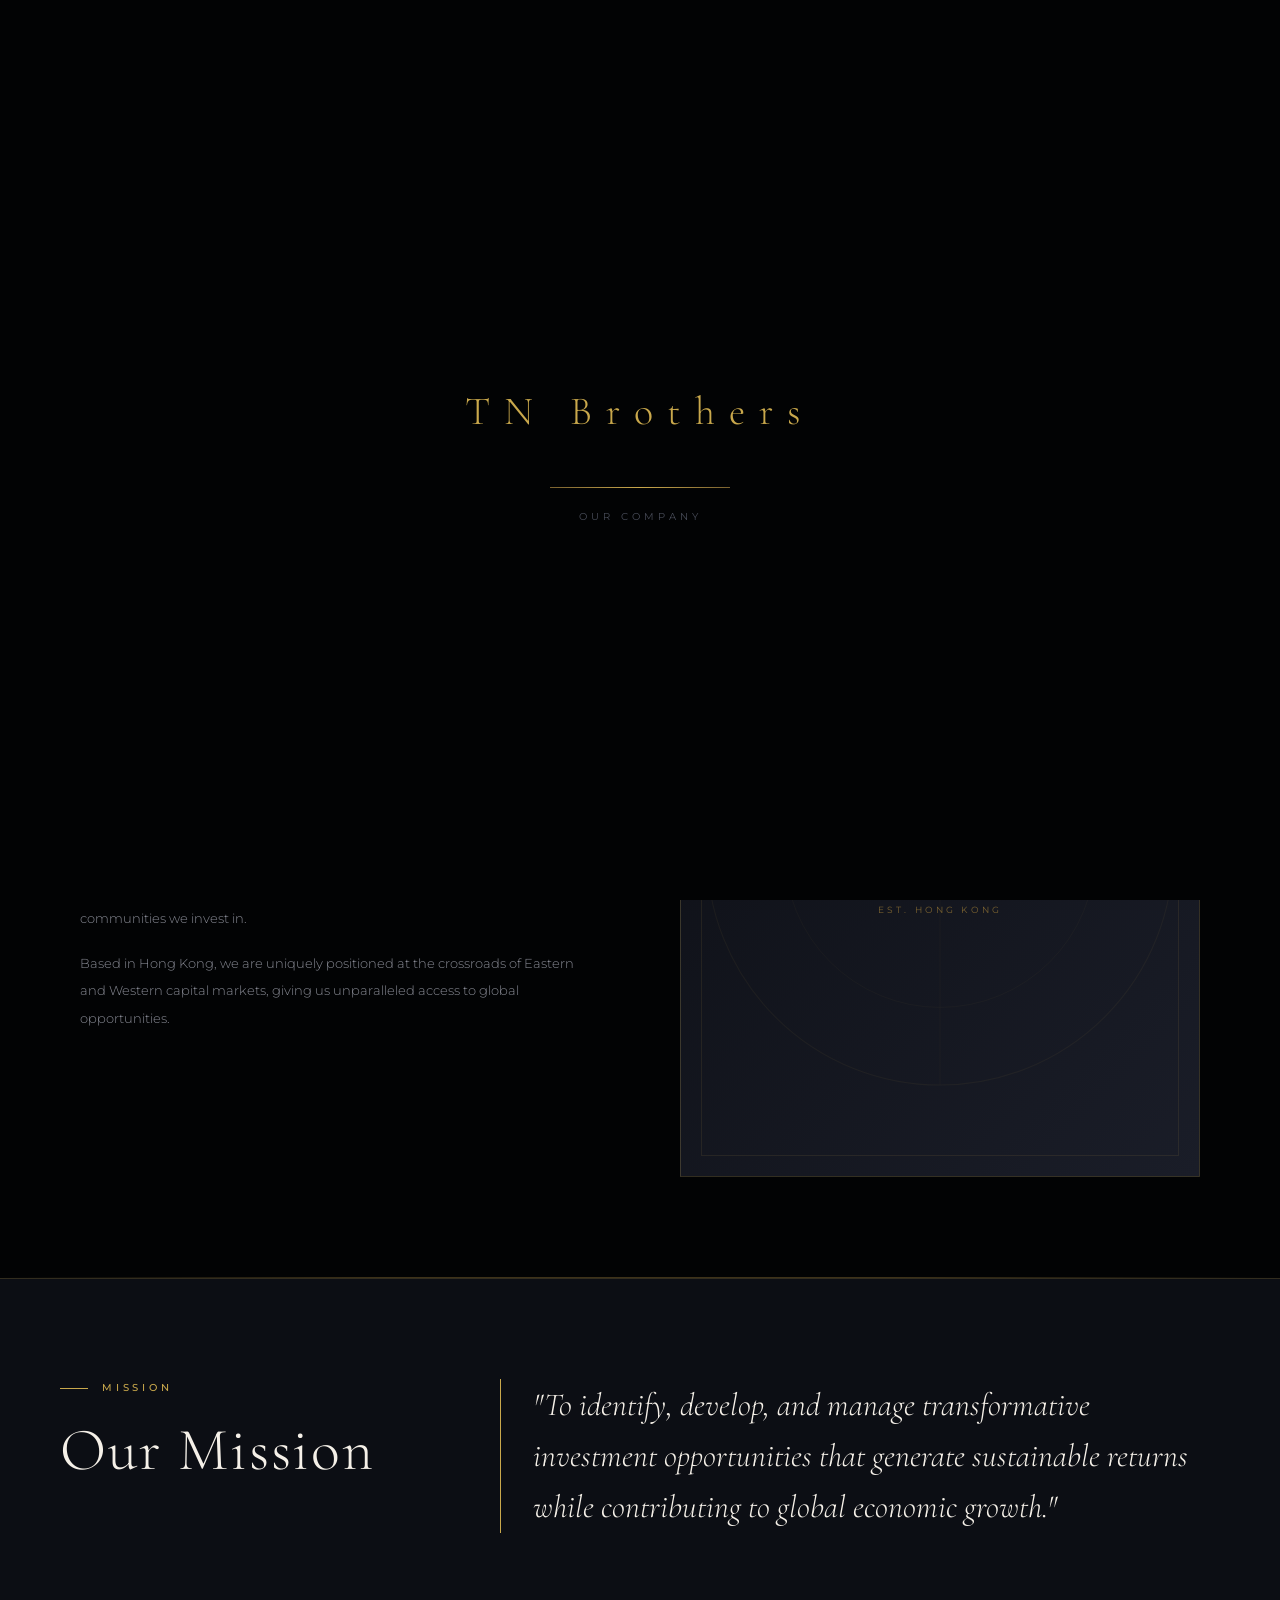
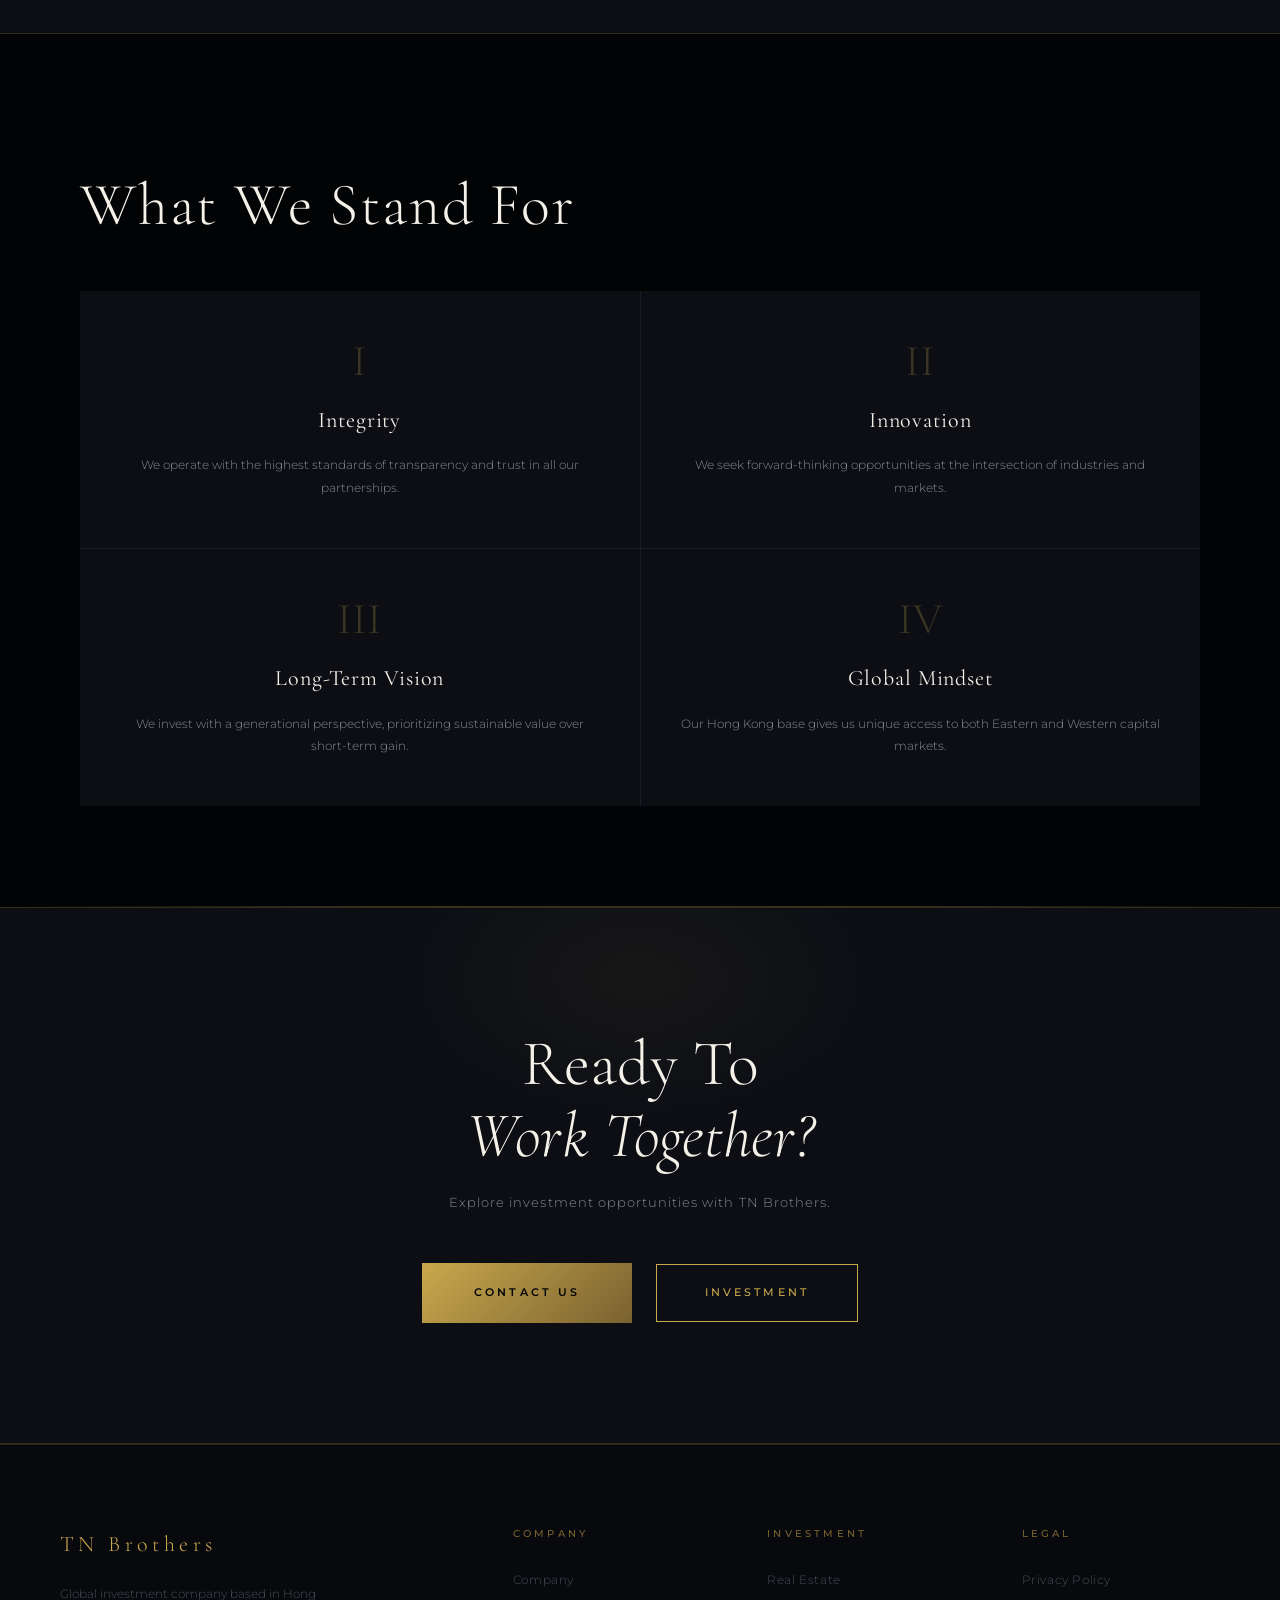
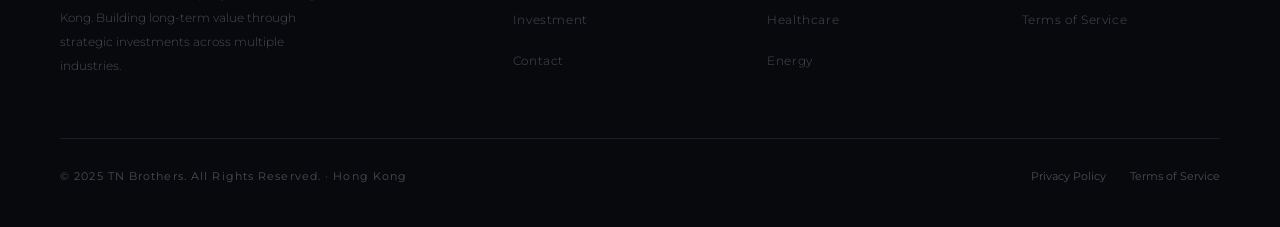
==== commit 41fea759: "Add files via upload" ====
--- a/company.html
+++ b/company.html
@@ -1,207 +1,158 @@
-<!-- ============================================================
-     このファイルは company.html です
-     /home/claude/tn-v2/company.html として保存してください
-============================================================ -->
 <!DOCTYPE html>
 <html lang="en">
 <head>
   <meta charset="UTF-8">
   <meta name="viewport" content="width=device-width, initial-scale=1.0">
-  <meta name="description" content="TN Brothers Company - Global Investment Company based in Hong Kong. Our vision, mission and core values.">
+  <meta name="description" content="TN Brothers Company - Global Investment Company based in Hong Kong.">
   <title>Company | TN Brothers</title>
   <link rel="stylesheet" href="style.css">
   <link rel="icon" type="image/svg+xml" href="data:image/svg+xml,<svg xmlns='http://www.w3.org/2000/svg' viewBox='0 0 32 32'><rect width='32' height='32' fill='%23020304'/><text y='24' x='3' font-size='22' fill='%23c9a84c' font-family='serif'>T</text></svg>">
 </head>
 <body>
+<div id="loading"><div class="loading-logo">TN Brothers</div><div class="loading-bar-wrap"><div class="loading-bar"></div></div><div class="loading-text" data-lang="co_label">Company</div></div>
 
-  <div id="loading">
-    <div class="loading-logo">TN Brothers</div>
-    <div class="loading-bar-wrap"><div class="loading-bar"></div></div>
-    <div class="loading-text">Company</div>
+<nav class="mobile-menu">
+  <ul class="mobile-menu-links">
+    <li><a href="index.html">Home</a></li>
+    <li><a href="company.html" data-lang="nav_company">Company</a></li>
+    <li><a href="investment.html" data-lang="nav_investment">Investment</a></li>
+    <li><a href="contact.html" data-lang="nav_contact">Contact</a></li>
+  </ul>
+  <div style="display:flex;gap:12px;margin-top:32px;">
+    <button class="lang-btn active" data-lang="en">EN</button>
+    <button class="lang-btn" data-lang="jp">JP</button>
   </div>
+</nav>
 
-  <nav class="mobile-menu">
-    <ul class="mobile-menu-links">
-      <li><a href="index.html">Home</a></li>
-      <li><a href="company.html">Company</a></li>
-      <li><a href="investment.html">Investment</a></li>
-      <li><a href="contact.html">Contact</a></li>
-    </ul>
-  </nav>
+<header id="navbar">
+  <a href="index.html" class="nav-logo">
+    <svg class="nav-logo-mark" viewBox="0 0 40 40" fill="none">
+      <rect x="0.5" y="0.5" width="39" height="39" stroke="#c9a84c" stroke-width="0.5" opacity="0.35"/>
+      <line x1="7" y1="8" x2="7" y2="32" stroke="#c9a84c" stroke-width="1.5" stroke-linecap="round"/>
+      <line x1="7" y1="8" x2="21" y2="8" stroke="#c9a84c" stroke-width="1.5" stroke-linecap="round"/>
+      <line x1="7" y1="20" x2="16" y2="20" stroke="#c9a84c" stroke-width="0.9" opacity="0.6"/>
+      <line x1="26" y1="8" x2="26" y2="32" stroke="#c9a84c" stroke-width="1.5" stroke-linecap="round"/>
+      <line x1="33" y1="8" x2="33" y2="32" stroke="#c9a84c" stroke-width="1.5" stroke-linecap="round"/>
+      <line x1="26" y1="8" x2="33" y2="32" stroke="#c9a84c" stroke-width="0.9" opacity="0.7"/>
+    </svg>
+    <span class="nav-logo-text">TN <span>Brothers</span></span>
+  </a>
+  <ul class="nav-links">
+    <li><a href="company.html" class="active" data-lang="nav_company">Company</a></li>
+    <li><a href="investment.html" data-lang="nav_investment">Investment</a></li>
+    <li><a href="contact.html" data-lang="nav_contact">Contact</a></li>
+  </ul>
+  <div style="display:flex;align-items:center;gap:20px;">
+    <div class="lang-switch">
+      <button class="lang-btn active" data-lang="en">EN</button>
+      <button class="lang-btn" data-lang="jp">JP</button>
+    </div>
+    <button class="hamburger" aria-label="Menu"><span></span><span></span><span></span></button>
+  </div>
+</header>
 
-  <header id="navbar">
-    <a href="index.html" class="nav-logo">
-      <svg class="nav-logo-mark" viewBox="0 0 40 40" fill="none">
-        <rect x="0.5" y="0.5" width="39" height="39" stroke="#c9a84c" stroke-width="0.5" opacity="0.35"/>
-        <line x1="7" y1="8" x2="7" y2="32" stroke="#c9a84c" stroke-width="1.5" stroke-linecap="round"/>
-        <line x1="7" y1="8" x2="21" y2="8" stroke="#c9a84c" stroke-width="1.5" stroke-linecap="round"/>
-        <line x1="7" y1="20" x2="16" y2="20" stroke="#c9a84c" stroke-width="0.9" opacity="0.6"/>
-        <line x1="26" y1="8" x2="26" y2="32" stroke="#c9a84c" stroke-width="1.5" stroke-linecap="round"/>
-        <line x1="33" y1="8" x2="33" y2="32" stroke="#c9a84c" stroke-width="1.5" stroke-linecap="round"/>
-        <line x1="26" y1="8" x2="33" y2="32" stroke="#c9a84c" stroke-width="0.9" opacity="0.7"/>
-      </svg>
-      <span class="nav-logo-text">TN <span>Brothers</span></span>
-    </a>
-    <ul class="nav-links">
-      <li><a href="company.html" class="active">Company</a></li>
-      <li><a href="investment.html">Investment</a></li>
-      <li><a href="contact.html">Contact</a></li>
-    </ul>
-    <button class="hamburger" aria-label="Toggle Menu">
-      <span></span><span></span><span></span>
-    </button>
-  </header>
+<div class="page-header">
+  <div class="section-label fade-in" data-lang="co_label">Our Company</div>
+  <h1 class="page-header-title fade-in" style="transition-delay:0.1s" data-lang="co_title">Company</h1>
+</div>
 
-  <!-- ページヘッダー -->
-  <div class="page-header">
-    <div class="section-label fade-in">Our Company</div>
-    <h1 class="page-header-title fade-in" style="transition-delay:0.1s;">Company</h1>
-  </div>
-
-  <!-- ビジョン -->
-  <section style="padding:100px 60px; max-width:var(--max-width); margin:0 auto;">
-    <div class="about-grid">
-      <div>
-        <div class="section-label fade-in">Our Vision</div>
-        <h2 class="section-title fade-in" style="transition-delay:0.1s;">
-          Building Value<br><em>For Generations</em>
-        </h2>
-        <p class="about-text fade-in" style="transition-delay:0.15s;">
-          TN Brothers was founded on the belief that strategic, long-term investment
-          creates lasting value — not only for our stakeholders, but for the industries
-          and communities we invest in.
-        </p>
-        <p class="about-text fade-in" style="transition-delay:0.2s;">
-          Based in Hong Kong, we are uniquely positioned at the crossroads of Eastern
-          and Western capital markets, giving us unparalleled access to global opportunities.
-        </p>
-      </div>
-      <div class="about-visual fade-in-right" style="transition-delay:0.2s;">
-        <div class="about-visual-box">
-          <svg style="position:absolute;inset:0;width:100%;height:100%;opacity:0.06;" viewBox="0 0 400 500" fill="none">
-            <circle cx="200" cy="250" r="180" stroke="#c9a84c" stroke-width="0.8"/>
-            <circle cx="200" cy="250" r="120" stroke="#c9a84c" stroke-width="0.5"/>
-            <circle cx="200" cy="250" r="60"  stroke="#c9a84c" stroke-width="0.3"/>
-            <line x1="20"  y1="250" x2="380" y2="250" stroke="#c9a84c" stroke-width="0.5"/>
-            <line x1="200" y1="70"  x2="200" y2="430" stroke="#c9a84c" stroke-width="0.5"/>
-          </svg>
-          <div class="about-visual-inner">
-            <span class="about-visual-logo">TN</span>
-            <span class="about-visual-sub">Est. Hong Kong</span>
-          </div>
+<section style="padding:100px 60px;max-width:var(--max-width);margin:0 auto;">
+  <div class="about-grid">
+    <div>
+      <div class="section-label fade-in" data-lang="co_vis_label">Our Vision</div>
+      <h2 class="section-title fade-in" style="transition-delay:0.1s">
+        <span data-lang="co_vis_t1">Building Value</span><br><em data-lang="co_vis_t2">For Generations</em>
+      </h2>
+      <p class="about-text fade-in" style="transition-delay:0.15s" data-lang="co_vis_text1">TN Brothers was founded on the belief that strategic, long-term investment creates lasting value.</p>
+      <p class="about-text fade-in" style="transition-delay:0.2s" data-lang="co_vis_text2">Based in Hong Kong, we are uniquely positioned at the crossroads of Eastern and Western capital markets.</p>
+    </div>
+    <div class="about-visual fade-in-right" style="transition-delay:0.2s">
+      <div class="about-visual-box">
+        <svg style="position:absolute;inset:0;width:100%;height:100%;opacity:0.06;" viewBox="0 0 400 500" fill="none">
+          <circle cx="200" cy="250" r="180" stroke="#c9a84c" stroke-width="0.8"/>
+          <circle cx="200" cy="250" r="120" stroke="#c9a84c" stroke-width="0.5"/>
+          <line x1="20" y1="250" x2="380" y2="250" stroke="#c9a84c" stroke-width="0.5"/>
+          <line x1="200" y1="70" x2="200" y2="430" stroke="#c9a84c" stroke-width="0.5"/>
+        </svg>
+        <div class="about-visual-inner">
+          <span class="about-visual-logo">TN</span>
+          <span class="about-visual-sub">Est. Hong Kong</span>
         </div>
       </div>
     </div>
-  </section>
+  </div>
+</section>
 
-  <div class="divider"></div>
+<div class="divider"></div>
 
-  <!-- ミッション -->
-  <section style="background:var(--color-black-card);border-top:var(--border-gold);border-bottom:var(--border-gold);padding:100px 60px;">
-    <div style="max-width:var(--max-width);margin:0 auto;display:grid;grid-template-columns:1fr 2fr;gap:80px;align-items:start;">
-      <div>
-        <div class="section-label fade-in">Mission</div>
-        <h2 class="section-title fade-in" style="transition-delay:0.1s;">Our Mission</h2>
-      </div>
-      <div class="fade-in-right" style="transition-delay:0.2s;">
-        <p style="font-family:var(--font-display);font-size:clamp(20px,2.5vw,32px);font-weight:300;font-style:italic;line-height:1.6;color:var(--color-white);border-left:1px solid var(--color-gold);padding-left:32px;">
-          "To identify, develop, and manage transformative investment opportunities
-          that generate sustainable returns while contributing to global economic growth."
-        </p>
-      </div>
+<section style="background:var(--color-black-card);border-top:var(--border-gold);border-bottom:var(--border-gold);padding:100px 60px;">
+  <div style="max-width:var(--max-width);margin:0 auto;display:grid;grid-template-columns:1fr 2fr;gap:80px;align-items:start;">
+    <div>
+      <div class="section-label fade-in" data-lang="co_mis_label">Mission</div>
+      <h2 class="section-title fade-in" style="transition-delay:0.1s" data-lang="co_mis_title">Our Mission</h2>
     </div>
-  </section>
+    <div class="fade-in-right" style="transition-delay:0.2s">
+      <p style="font-family:var(--font-display);font-size:clamp(20px,2.5vw,32px);font-weight:300;font-style:italic;line-height:1.6;color:var(--color-white);border-left:1px solid var(--color-gold);padding-left:32px;" data-lang="co_mis_quote">
+        "To identify, develop, and manage transformative investment opportunities."
+      </p>
+    </div>
+  </div>
+</section>
 
-  <!-- コアバリュー -->
-  <section style="padding:100px 60px;max-width:var(--max-width);margin:0 auto;">
-    <div class="section-label fade-in">Core Values</div>
-    <h2 class="section-title fade-in" style="transition-delay:0.1s;">What We Stand For</h2>
+<section style="padding:100px 60px;max-width:var(--max-width);margin:0 auto;">
+  <div class="section-label fade-in" data-lang="co_val_label">Core Values</div>
+  <h2 class="section-title fade-in" style="transition-delay:0.1s" data-lang="co_val_title">What We Stand For</h2>
+  <div class="fields-grid fade-in" style="transition-delay:0.2s;margin-top:52px;grid-template-columns:repeat(2,1fr);">
+    <article class="field-card" style="text-align:center;">
+      <div style="font-family:var(--font-display);font-size:44px;font-weight:300;color:var(--color-gold);opacity:0.25;line-height:1;margin-bottom:18px;">I</div>
+      <h3 class="field-title" data-lang="val1_title">Integrity</h3>
+      <p class="field-desc" data-lang="val1_desc">We operate with the highest standards of transparency and trust.</p>
+    </article>
+    <article class="field-card" style="text-align:center;">
+      <div style="font-family:var(--font-display);font-size:44px;font-weight:300;color:var(--color-gold);opacity:0.25;line-height:1;margin-bottom:18px;">II</div>
+      <h3 class="field-title" data-lang="val2_title">Innovation</h3>
+      <p class="field-desc" data-lang="val2_desc">We seek forward-thinking opportunities at the intersection of industries.</p>
+    </article>
+    <article class="field-card" style="text-align:center;">
+      <div style="font-family:var(--font-display);font-size:44px;font-weight:300;color:var(--color-gold);opacity:0.25;line-height:1;margin-bottom:18px;">III</div>
+      <h3 class="field-title" data-lang="val3_title">Long-Term Vision</h3>
+      <p class="field-desc" data-lang="val3_desc">We invest with a generational perspective, prioritizing sustainable value.</p>
+    </article>
+    <article class="field-card" style="text-align:center;">
+      <div style="font-family:var(--font-display);font-size:44px;font-weight:300;color:var(--color-gold);opacity:0.25;line-height:1;margin-bottom:18px;">IV</div>
+      <h3 class="field-title" data-lang="val4_title">Global Mindset</h3>
+      <p class="field-desc" data-lang="val4_desc">Our Hong Kong base gives us unique access to Eastern and Western markets.</p>
+    </article>
+  </div>
+</section>
 
-    <div class="fields-grid fade-in" style="transition-delay:0.2s;margin-top:52px;grid-template-columns:repeat(2,1fr);">
+<div class="divider"></div>
 
-      <article class="field-card">
-        <div style="font-family:var(--font-display);font-size:44px;font-weight:300;color:var(--color-gold);opacity:0.25;line-height:1;margin-bottom:18px;">I</div>
-        <h3 class="field-title">Integrity</h3>
-        <p class="field-desc">We operate with the highest standards of transparency and trust in all our partnerships.</p>
-      </article>
+<section class="cta-section">
+  <div class="section-wrap" style="text-align:center;">
+    <h2 class="cta-title fade-in"><span data-lang="co_cta_t1">Ready To</span><br><em data-lang="co_cta_t2">Work Together?</em></h2>
+    <p class="cta-sub fade-in" style="transition-delay:0.1s" data-lang="co_cta_sub">Explore investment opportunities with TN Brothers.</p>
+    <div class="fade-in" style="transition-delay:0.2s">
+      <a href="contact.html" class="btn-gold"><span data-lang="cta_btn1">Contact Us</span></a>
+      <a href="investment.html" class="btn-outline"><span data-lang="nav_investment">Investment</span></a>
+    </div>
+  </div>
+</section>
 
-      <article class="field-card">
-        <div style="font-family:var(--font-display);font-size:44px;font-weight:300;color:var(--color-gold);opacity:0.25;line-height:1;margin-bottom:18px;">II</div>
-        <h3 class="field-title">Innovation</h3>
-        <p class="field-desc">We seek forward-thinking opportunities at the intersection of industries and markets.</p>
-      </article>
-
-      <article class="field-card">
-        <div style="font-family:var(--font-display);font-size:44px;font-weight:300;color:var(--color-gold);opacity:0.25;line-height:1;margin-bottom:18px;">III</div>
-        <h3 class="field-title">Long-Term Vision</h3>
-        <p class="field-desc">We invest with a generational perspective, prioritizing sustainable value over short-term gain.</p>
-      </article>
-
-      <article class="field-card">
-        <div style="font-family:var(--font-display);font-size:44px;font-weight:300;color:var(--color-gold);opacity:0.25;line-height:1;margin-bottom:18px;">IV</div>
-        <h3 class="field-title">Global Mindset</h3>
-        <p class="field-desc">Our Hong Kong base gives us unique access to both Eastern and Western capital markets.</p>
-      </article>
-
+<footer>
+  <div class="footer-inner">
+    <div class="footer-top">
+      <div class="footer-brand"><a href="index.html" class="footer-brand-logo">TN Brothers</a><p class="footer-brand-text" data-lang="footer_desc">Global investment company based in Hong Kong.</p></div>
+      <div class="footer-col"><h4 data-lang="footer_col1">Company</h4><ul><li><a href="company.html" data-lang="nav_company">Company</a></li><li><a href="investment.html" data-lang="nav_investment">Investment</a></li><li><a href="contact.html" data-lang="nav_contact">Contact</a></li></ul></div>
+      <div class="footer-col"><h4 data-lang="footer_col2">Investment</h4><ul><li><a href="investment.html" data-lang="field1_title">Real Estate</a></li><li><a href="investment.html" data-lang="field2_title">Healthcare</a></li><li><a href="investment.html" data-lang="field3_title">Energy</a></li></ul></div>
+      <div class="footer-col"><h4 data-lang="footer_col3">Legal</h4><ul><li><a href="#" data-lang="footer_privacy">Privacy Policy</a></li><li><a href="#" data-lang="footer_terms">Terms of Service</a></li></ul></div>
     </div>
-  </section>
-
-  <div class="divider"></div>
-
-  <!-- CTA -->
-  <section class="cta-section">
-    <div class="section-wrap" style="text-align:center;">
-      <h2 class="cta-title fade-in">Ready To<br><em>Work Together?</em></h2>
-      <p class="cta-sub fade-in" style="transition-delay:0.1s;">Explore investment opportunities with TN Brothers.</p>
-      <div class="fade-in" style="transition-delay:0.2s;">
-        <a href="contact.html" class="btn-gold"><span>Contact Us</span></a>
-        <a href="investment.html" class="btn-outline"><span>Our Portfolio</span></a>
-      </div>
+    <div class="footer-bottom">
+      <p class="footer-copy" data-lang="footer_copy">© 2025 TN Brothers. All Rights Reserved. · Hong Kong</p>
+      <div class="footer-legal"><a href="#" data-lang="footer_privacy">Privacy Policy</a><a href="#" data-lang="footer_terms">Terms of Service</a></div>
     </div>
-  </section>
-
-  <!-- フッター -->
-  <footer>
-    <div class="footer-inner">
-      <div class="footer-top">
-        <div class="footer-brand">
-          <a href="index.html" class="footer-brand-logo">TN Brothers</a>
-          <p class="footer-brand-text">Global investment company based in Hong Kong.</p>
-        </div>
-        <div class="footer-col">
-          <h4>Company</h4>
-          <ul>
-            <li><a href="company.html">Company</a></li>
-            <li><a href="investment.html">Investment</a></li>
-            <li><a href="contact.html">Contact</a></li>
-          </ul>
-        </div>
-        <div class="footer-col">
-          <h4>Investment</h4>
-          <ul>
-            <li><a href="investment.html">Real Estate</a></li>
-            <li><a href="investment.html">Healthcare</a></li>
-            <li><a href="investment.html">Energy</a></li>
-          </ul>
-        </div>
-        <div class="footer-col">
-          <h4>Legal</h4>
-          <ul>
-            <li><a href="#">Privacy Policy</a></li>
-            <li><a href="#">Terms of Service</a></li>
-          </ul>
-        </div>
-      </div>
-      <div class="footer-bottom">
-        <p class="footer-copy">© 2025 TN Brothers. All Rights Reserved. · Hong Kong</p>
-        <div class="footer-legal">
-          <a href="#">Privacy Policy</a>
-          <a href="#">Terms of Service</a>
-        </div>
-      </div>
-    </div>
-  </footer>
-
-  <script src="script.js"></script>
+  </div>
+</footer>
+<script src="script.js"></script>
 </body>
 </html>
--- a/style.css
+++ b/style.css
@@ -1355,3 +1355,190 @@
   /* ローディング */
   .loading-logo { font-size: 30px; }
 }
+
+/* ============================================================
+   UPGRADE v2 - 追加スタイル（EN/JP切替・エフェクト強化）
+   ============================================================ */
+
+/* ── 言語切替ボタン ── */
+.lang-switch {
+  display: flex;
+  gap: 4px;
+  align-items: center;
+}
+
+.lang-btn {
+  background: none;
+  border: 1px solid transparent;
+  color: var(--color-silver-dim);
+  font-family: var(--font-body);
+  font-size: 10px;
+  font-weight: 600;
+  letter-spacing: 0.18em;
+  padding: 5px 10px;
+  cursor: pointer;
+  transition: all 0.3s ease;
+  border-radius: var(--radius);
+}
+
+.lang-btn.active {
+  border-color: var(--color-gold);
+  color: var(--color-gold);
+}
+
+.lang-btn:hover {
+  color: var(--color-gold-light);
+  border-color: rgba(201, 168, 76, 0.4);
+}
+
+/* ── ヒーロー動画背景 ── */
+.hero-video-wrap {
+  position: absolute;
+  inset: 0;
+  z-index: 0;
+  overflow: hidden;
+}
+
+/* 動画差し替え用（assets/videos/hero.mp4 を置いてコメントを外す） */
+.hero-video {
+  width: 100%;
+  height: 100%;
+  object-fit: cover;
+  opacity: 0.35;
+}
+
+/* グラデーション背景（動画がない場合のフォールバック） */
+.hero-bg {
+  position: absolute;
+  inset: 0;
+  background:
+    radial-gradient(ellipse 80% 60% at 55% 40%, rgba(201, 168, 76, 0.06), transparent 60%),
+    linear-gradient(160deg, #020810 0%, #040c18 50%, #020308 100%);
+}
+
+/* グリッドライン */
+.hero-grid {
+  position: absolute;
+  inset: 0;
+  z-index: 1;
+  background-image:
+    linear-gradient(rgba(201, 168, 76, 0.04) 1px, transparent 1px),
+    linear-gradient(90deg, rgba(201, 168, 76, 0.04) 1px, transparent 1px);
+  background-size: 80px 80px;
+  mask-image: radial-gradient(ellipse 70% 70% at 50% 40%, black 30%, transparent 100%);
+  -webkit-mask-image: radial-gradient(ellipse 70% 70% at 50% 40%, black 30%, transparent 100%);
+}
+
+/* ── カウンターセクション ── */
+.stats-section {
+  background: var(--color-black-card);
+  border-top: var(--border-gold);
+  border-bottom: var(--border-gold);
+  padding: 80px 60px;
+}
+
+.stats-inner {
+  max-width: var(--max-width);
+  margin: 0 auto;
+  display: grid;
+  grid-template-columns: repeat(4, 1fr);
+  gap: 0;
+}
+
+.stat-item {
+  padding: 36px;
+  text-align: center;
+  border-right: var(--border-gold);
+}
+
+.stat-item:last-child {
+  border-right: none;
+}
+
+.stat-number {
+  font-family: var(--font-display);
+  font-size: clamp(44px, 5vw, 68px);
+  font-weight: 300;
+  color: var(--color-gold);
+  display: block;
+  line-height: 1;
+  margin-bottom: 10px;
+}
+
+.stat-label {
+  font-size: 10px;
+  letter-spacing: 0.22em;
+  text-transform: uppercase;
+  color: var(--color-silver-dim);
+}
+
+/* ── フィールドカード ホバー光演出 ── */
+.field-card {
+  position: relative;
+  overflow: hidden;
+}
+
+.field-card::after {
+  content: '';
+  position: absolute;
+  width: 200px;
+  height: 200px;
+  background: radial-gradient(
+    circle at var(--mouse-x, 50%) var(--mouse-y, 50%),
+    rgba(201, 168, 76, 0.06),
+    transparent 60%
+  );
+  pointer-events: none;
+  top: 0;
+  left: 0;
+  right: 0;
+  bottom: 0;
+  width: 100%;
+  height: 100%;
+  opacity: 0;
+  transition: opacity 0.3s ease;
+}
+
+.field-card:hover::after {
+  opacity: 1;
+}
+
+/* ── ローディング hidden ── */
+#loading.hidden {
+  opacity: 0;
+  visibility: hidden;
+  pointer-events: none;
+}
+
+/* ── body フェード（言語切替用） ── */
+body {
+  transition: opacity 0.2s ease;
+}
+
+/* ── カウンターセクション レスポンシブ追加 ── */
+@media (max-width: 768px) {
+  .stats-inner {
+    grid-template-columns: repeat(2, 1fr);
+  }
+  .stat-item {
+    border-bottom: var(--border-gold);
+  }
+  .stat-item:nth-child(2) {
+    border-right: none;
+  }
+  .stats-section {
+    padding: 60px 24px;
+  }
+  .lang-switch {
+    display: none;
+  }
+}
+
+@media (max-width: 480px) {
+  .stats-inner {
+    grid-template-columns: 1fr;
+  }
+  .stat-item {
+    border-right: none;
+  }
+}
